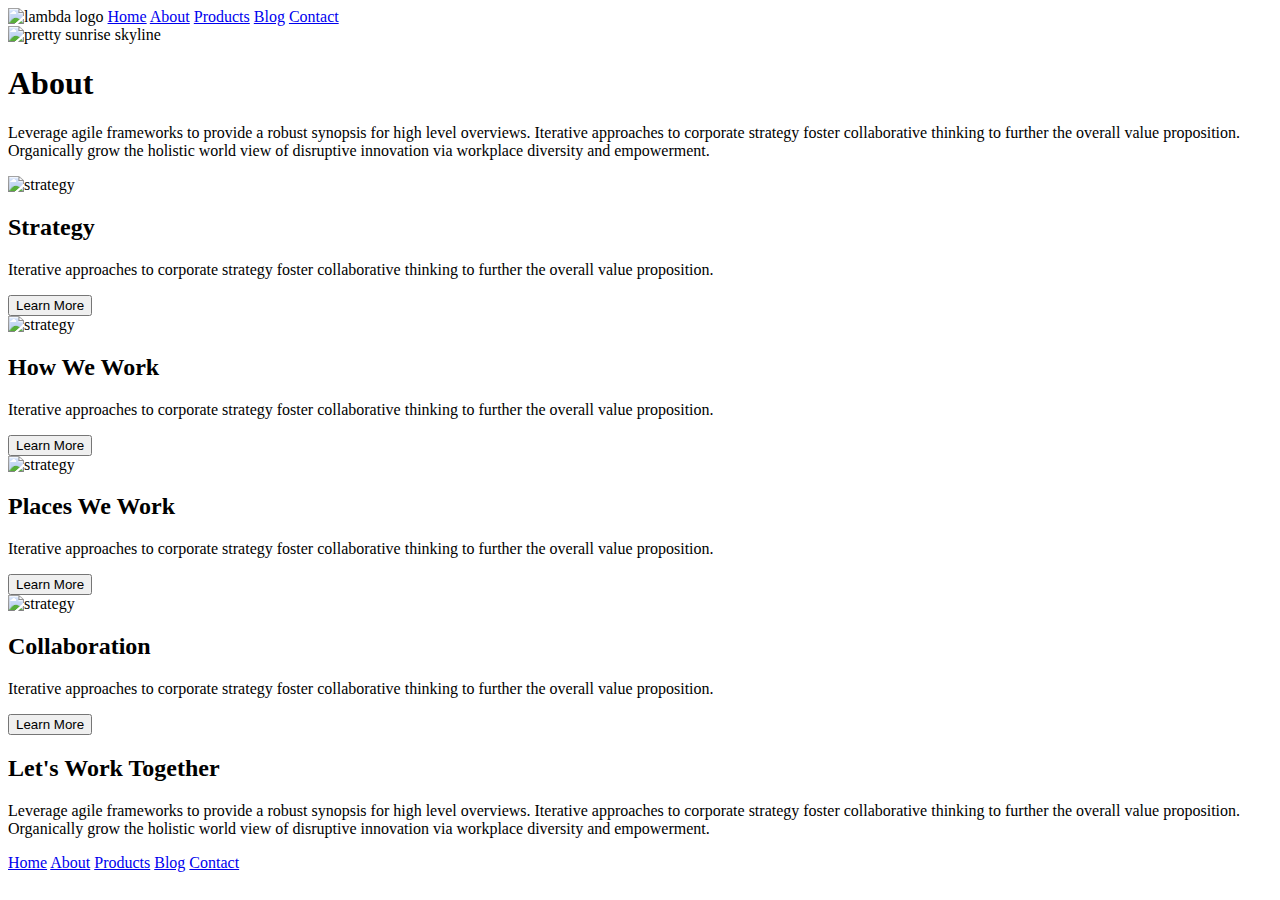
==== about.html @ c9701f66 "html markup done logo and top image done" ====
<!doctype html>

<html lang="en">
<head>
  <meta charset="utf-8">

  <title>Sprint Challenge - About</title>

  <link href="https://fonts.googleapis.com/css?family=Roboto|Rubik" rel="stylesheet">
  <link rel="stylesheet" href="css/index.css">

</head>
  <body>
    <div class="container about-page">
      <header>
        <nav>
          <img src="img/lambda-black.png" class="logo" alt="lambda logo">
          <a href="index.html">Home</a>
          <a href="about.html">About</a>
          <a href="products.html">Products</a>
          <a href="blog.html">Blog</a>
          <a href="contact.html">Contact</a>
        </nav>
      </header>
      
    <div class="about">
      <img src="img/jumbo-about.png" alt="pretty sunrise skyline">
      <h1>About</h1>
  
      <p>
        Leverage agile frameworks to provide a robust synopsis for high level overviews. Iterative approaches to corporate strategy foster collaborative thinking to further the overall value proposition. Organically grow the holistic world view of disruptive innovation via workplace diversity and empowerment.
    
      </p>
    </div>
    
    <div class="middle">
      <div class="card">
      <img src="img/about-plan.png" alt="strategy">
      
      
        <h2>Strategy</h2>
        
        <p>
          Iterative approaches to corporate strategy foster collaborative thinking to further the overall value proposition.
      
        </p>
        <button>Learn More</button>
      </div>
  
      <div class="card">
        <img src="img/about-working.png" alt="strategy">
        
        <h2>How We Work</h2>
        
        <p>
          Iterative approaches to corporate strategy foster collaborative thinking to further the overall value proposition.
        </p>
        <button>Learn More</button>
      </div>
  
      <div class="card">
        <img src="img/about-office.png" alt="strategy">
        
        <h2>Places We Work</h2>
    
        <p>
          Iterative approaches to corporate strategy foster collaborative thinking to further the overall value proposition.
        </p>
        <button>Learn More</button>
      </div>
  
      <div class="card">
        <img src="img/about-meeting.png" alt="strategy">
        
        <h2>Collaboration</h2>
        
        <p>
          Iterative approaches to corporate strategy foster collaborative thinking to further the overall value proposition.
  
        </p>
        <button>Learn More</button>
      </div>
    </div>

    <div class="bottom">
      <h2>Let's Work Together</h2>
  
      <p>
        Leverage agile frameworks to provide a robust synopsis for high level overviews. Iterative approaches to corporate strategy foster collaborative thinking to further the overall value proposition. Organically grow the holistic world view of disruptive innovation via workplace diversity and empowerment.
        
      </p>
    </div>    
      <footer>
        <nav>
          <a href="index.html">Home</a>
          <a href="about.html">About</a>
          <a href="products.html">Products</a>
          <a href="blog.html">Blog</a>
          <a href="contact.html">Contact</a>
        </nav>
      </footer>
    </div><!-- container -->     
     
  </body>
</html>
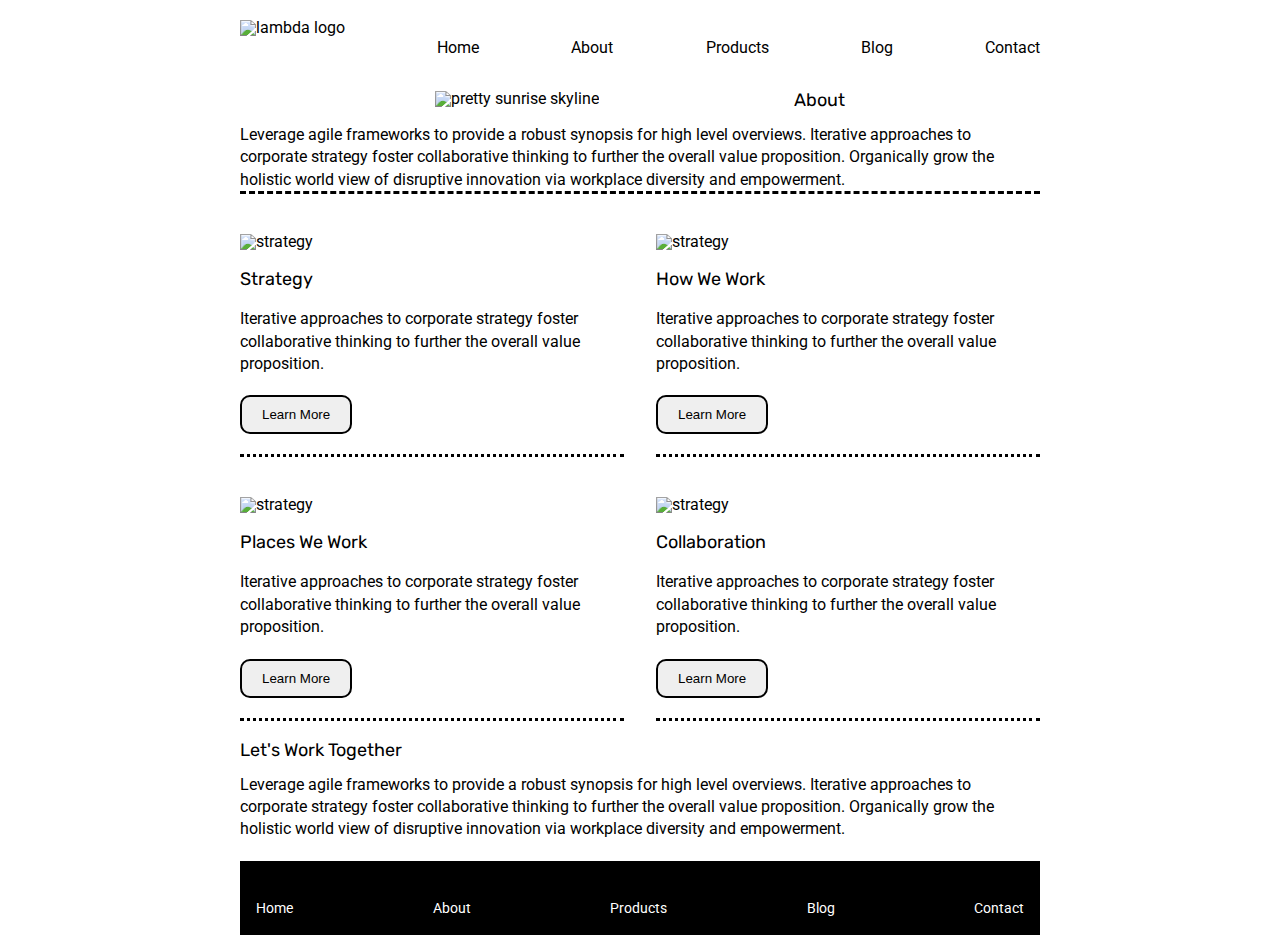
==== commit df28191d: "finished nav css flexed cards colored boxes" ====
--- a/about.html
+++ b/about.html
@@ -23,8 +23,8 @@
         </nav>
       </header>
       
-    <div class="about">
-      <img src="img/jumbo-about.png" alt="pretty sunrise skyline">
+    <div class="top-content">
+      <img class="topImg" src="img/jumbo-about.png" alt="pretty sunrise skyline">
       <h1>About</h1>
   
       <p>
--- a/css/index.css
+++ b/css/index.css
@@ -0,0 +1,194 @@
+/* http://meyerweb.com/eric/tools/css/reset/ 
+   v2.0 | 20110126
+   License: none (public domain)
+*/
+
+html, body, div, span, applet, object, iframe,
+h1, h2, h3, h4, h5, h6, p, blockquote, pre,
+a, abbr, acronym, address, big, cite, code,
+del, dfn, em, img, ins, kbd, q, s, samp,
+small, strike, strong, sub, sup, tt, var,
+b, u, i, center,
+dl, dt, dd, ol, ul, li,
+fieldset, form, label, legend,
+table, caption, tbody, tfoot, thead, tr, th, td,
+article, aside, canvas, details, embed, 
+figure, figcaption, footer, header, hgroup, 
+menu, nav, output, ruby, section, summary,
+time, mark, audio, video {
+	margin: 0;
+	padding: 0;
+	border: 0;
+	font-size: 100%;
+	font: inherit;
+	vertical-align: baseline;
+}
+/* HTML5 display-role reset for older browsers */
+article, aside, details, figcaption, figure, 
+footer, header, hgroup, menu, nav, section {
+	display: block;
+}
+body {
+	line-height: 1;
+}
+ol, ul {
+	list-style: none;
+}
+blockquote, q {
+	quotes: none;
+}
+blockquote:before, blockquote:after,
+q:before, q:after {
+	content: '';
+	content: none;
+}
+table {
+	border-collapse: collapse;
+	border-spacing: 0;
+}
+
+* {
+    box-sizing: border-box;
+}
+
+html, body {
+    height: 100%;
+    font-family: 'Roboto', sans-serif;
+}
+
+h1, h2, h3, h4, h5 {
+    font-size: 18px;
+    margin-bottom: 15px;
+    font-family: 'Rubik', sans-serif;
+}
+
+p {
+    line-height: 1.4;
+}
+
+.container {
+    width: 800px;
+    margin: 0 auto;
+}
+
+nav {
+    display: flex;
+    justify-content: space-between;
+    width: 100%;
+    margin: 20px 0;
+    padding-bottom: 15px
+}
+
+nav a {
+    padding-top: 20px;
+    text-decoration: none;
+    color: black;
+}
+
+.top-content {
+    display: flex;
+    flex-wrap: wrap;
+    justify-content: space-evenly;
+    margin-bottom: 20px;
+    border-bottom: 3px dashed black;
+}
+
+.top-content .text-container {
+    width: 48%;
+    padding: 0 1%;
+    padding-bottom: 20px;  
+}
+
+.middle-content {
+    margin-bottom: 20px;
+    border-bottom: 3px dashed black;
+}
+
+.middle-content h2 {
+    padding: 0 2%;
+    margin-bottom: 0;
+}
+
+.middle-content .boxes {
+    display: flex;
+    flex-wrap: wrap;
+    justify-content: space-evenly;
+}
+
+.boxes .box:nth-of-type(1) {background: teal;}
+.boxes .box:nth-of-type(2) {background: gold;}
+.boxes .box:nth-of-type(3) {background: cadetblue;}
+.boxes .box:nth-of-type(4) {background: coral;}
+.boxes .box:nth-of-type(5) {background: crimson;}
+.boxes .box:nth-of-type(6) {background: forestgreen;}
+.boxes .box:nth-of-type(7) {background: darkorchid;}
+.boxes .box:nth-of-type(8) {background: hotpink;}
+.boxes .box:nth-of-type(9) {background: indigo;}
+.boxes .box:nth-of-type(10) {background: dodgerblue;}
+
+
+.middle {
+    display: flex;
+    justify-content: space-between;
+    flex-wrap: wrap;
+}
+
+.middle .card {
+    display: block;
+    width: 48%;
+    border-bottom: 3px dotted black;
+    margin: 20px 0;
+}
+
+.middle-content .boxes .box {
+    width: 12.5%;
+    height: 100px;
+    margin: 20px 2.5%;
+    color: white;
+    display: flex;
+    align-items: center;
+    justify-content: center;
+}
+
+.middle h2 {
+    margin: 20px 0;
+}
+.middle button {
+    border: 2px solid black;
+    border-radius: 10px;
+    padding: 10px 20px;
+    margin: 20px 0;
+}
+
+.bottom-content {
+    display: flex;
+    margin: 0 2% 20px;
+    justify-content: space-around;
+}
+
+.bottom-content .text-container {
+    padding-right: 4%;
+}
+
+.bottom-content .text-container:last-child {
+    padding-right: 0;
+}
+
+footer {
+    width: 100%;
+    background: black;
+}
+
+footer nav {
+    width: 100%;
+    display: flex;
+    justify-content: space-between;
+    align-items: center;
+    padding: 20px 2%;
+    font-size: 14px;
+}
+
+footer nav a {
+    color: white;
+    text-decoration: none;
+}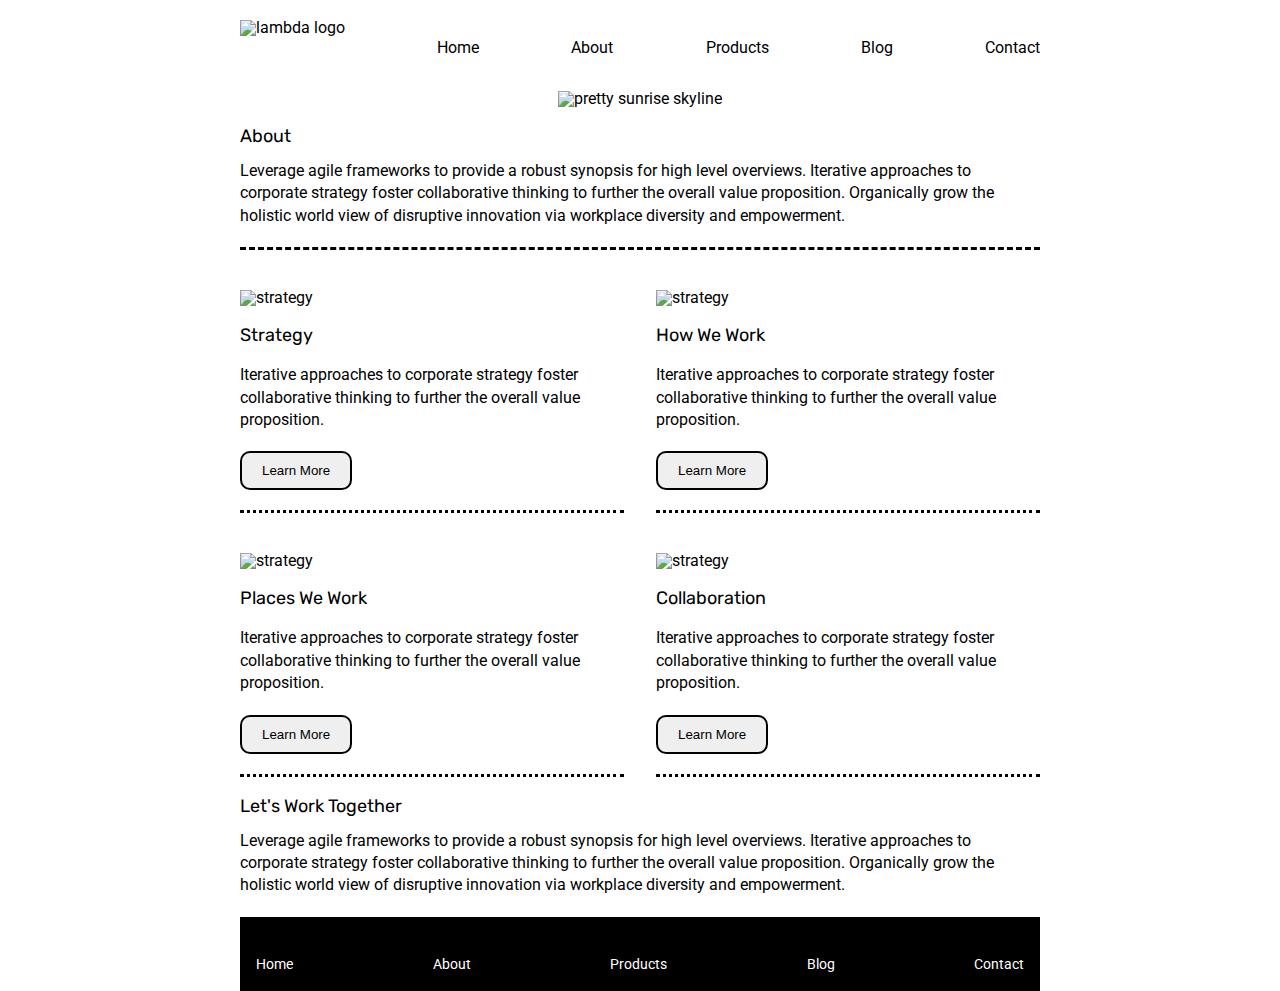
==== commit f7df38b9: "styling done" ====
--- a/about.html
+++ b/about.html
@@ -23,15 +23,17 @@
         </nav>
       </header>
       
-    <div class="top-content">
+    <section class="top-content">
       <img class="topImg" src="img/jumbo-about.png" alt="pretty sunrise skyline">
-      <h1>About</h1>
-  
-      <p>
-        Leverage agile frameworks to provide a robust synopsis for high level overviews. Iterative approaches to corporate strategy foster collaborative thinking to further the overall value proposition. Organically grow the holistic world view of disruptive innovation via workplace diversity and empowerment.
+      <div class="about">
+        <h1>About</h1>
     
-      </p>
-    </div>
+        <p>
+          Leverage agile frameworks to provide a robust synopsis for high level overviews. Iterative approaches to corporate strategy foster collaborative thinking to further the overall value proposition. Organically grow the holistic world view of disruptive innovation via workplace diversity and empowerment.
+      
+        </p>
+      </div>
+    </section>
     
     <div class="middle">
       <div class="card">
--- a/css/index.css
+++ b/css/index.css
@@ -85,6 +85,10 @@
     color: black;
 }
 
+nav a:hover {
+    color: orangered;
+}
+
 .top-content {
     display: flex;
     flex-wrap: wrap;
@@ -95,8 +99,11 @@
 
 .top-content .text-container {
     width: 48%;
-    padding: 0 1%;
-    padding-bottom: 20px;  
+    padding: 20px 1%; 
+}
+
+.top-content .about {
+    padding: 20px 0;
 }
 
 .middle-content {
@@ -160,6 +167,11 @@
     margin: 20px 0;
 }
 
+.middle button:hover {
+    background: orangered;
+    color: white;
+}
+
 .bottom-content {
     display: flex;
     margin: 0 2% 20px;
